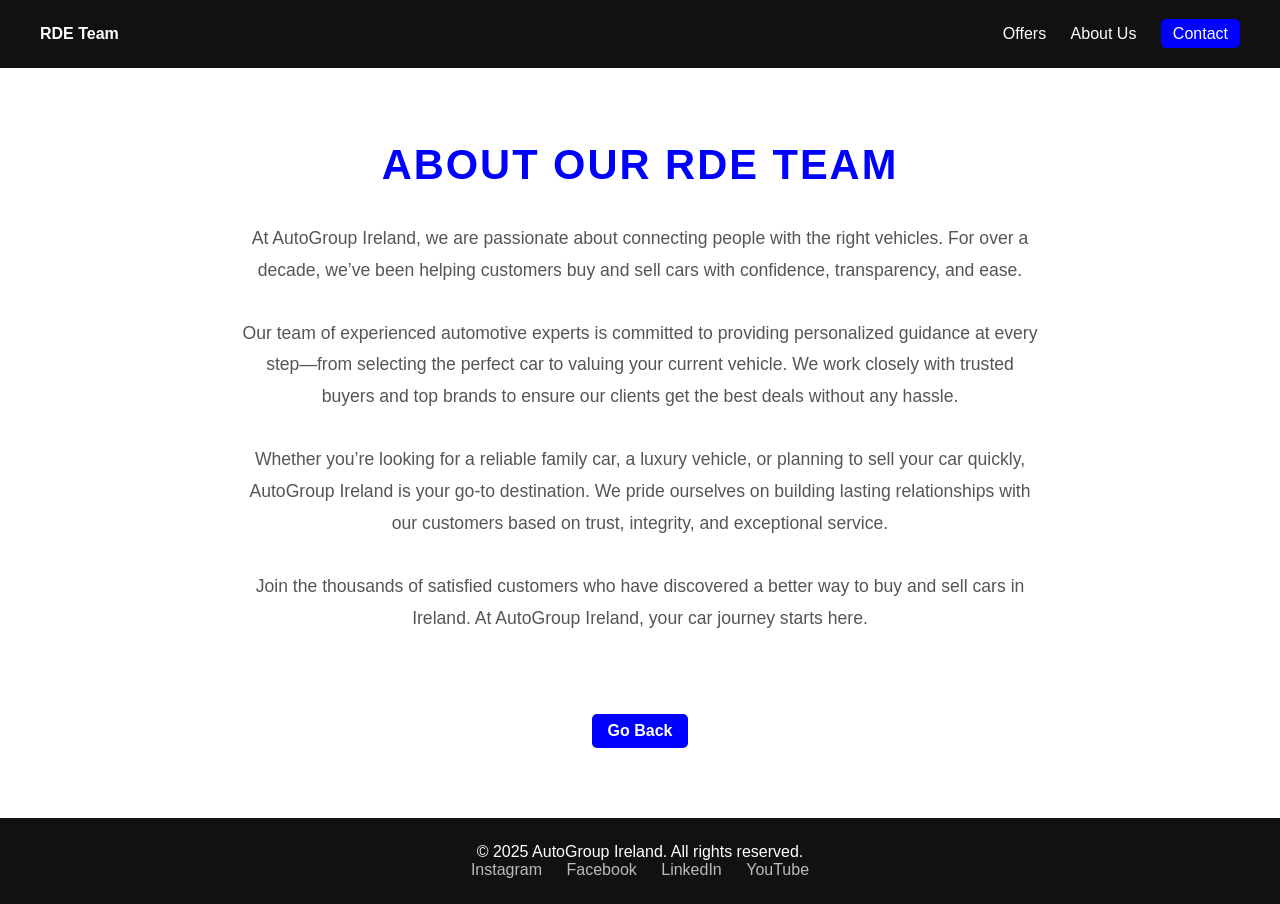
==== pages/about.html @ ccdbb1b0 "Add files via upload" ====
<!DOCTYPE html>
<html lang="en">
<head>
    <meta charset="UTF-8">
    <meta name="viewport" content="width=device-width, initial-scale=1.0">
    <title>Wheels On Fire</title>
    <link rel="stylesheet" href="../css/style.css" />
</head>
<body>
    <header class="navbar">
    <div class="logo">RDE Team</div>
    <nav>
      <a href="offers.html">Offers</a>
      <a href="about.html">About Us</a>
      <a href="contact.html" class="contact-btn">Contact</a>
    </nav>
    </header>

  <section class="bio">
    <div class="bio-text">
        <h1>About our RDE Team</h1>
        
        <p>At AutoGroup Ireland, we are passionate about connecting people with the right vehicles. For over a decade, we’ve been helping customers buy and sell cars with confidence, transparency, and ease.<br>

        <br>Our team of experienced automotive experts is committed to providing personalized guidance at every step—from selecting the perfect car to valuing your current vehicle. We work closely with trusted buyers and top brands to ensure our clients get the best deals without any hassle.<br>
        <br>Whether you’re looking for a reliable family car, a luxury vehicle, or planning to sell your car quickly, AutoGroup Ireland is your go-to destination. We pride ourselves on building lasting relationships with our customers based on trust, integrity, and exceptional service.<br>
        <br>Join the thousands of satisfied customers who have discovered a better way to buy and sell cars in Ireland. At AutoGroup Ireland, your car journey starts here.<br></p>
        
    </div>
  </section>
  <section class="nav-back-home-btn">
  <nav>
    <a href="../index.html" class="back-home-btn">Go Back</a>
  </nav></section>

  <footer>
    <p>© 2025 AutoGroup Ireland. All rights reserved.</p>
    <div class="socials">
      <a href="#">Instagram</a>
      <a href="#">Facebook</a>
      <a href="#">LinkedIn</a>
      <a href="#">YouTube</a>
    </div>
  </footer>
  
    

</body>
</html>
---- css/style.css ----
* { /* show all elements on the page. */
  margin: 0;
  padding: 0;
  box-sizing: border-box;
  font-family: "Helvetica Neue", Arial, sans-serif;
}

/* Main page style */
body {
  background-color: white;
  color: #222;
  
}

.logo {
  font-weight: bold;
    
}

/* Top navigation bar */
.navbar {
  background-color: #111;
  color: white;
  display: flex; /*(logo + links) to be aligned horizontally*/
  justify-content: space-between; /*pushes logo to left and links to right*/
  align-items: center; /*vertically centers them*/
  padding: 20px 30px;

  /* STICKY HEADER */
  position: relative;
  position: sticky;
  top: 0;
  z-index: 1000;/*which element appears on top of which. the z-index number decides how high that layer is*/
}

/* Links inside navbar */
.navbar nav a {
  color: white;
  text-decoration: none; /* to remove underlines */
  margin-left: 20px;
}

/* Contact button in the navbar */
.contact-btn {
  background-color: blue;
  color: white;
  padding: 6px 12px; /*internal indents to make the button bigger and easier to press*/
  border-radius: 5px;
}
/* Neon button */
.contact-btn:hover {
  box-shadow: 0 0 10px #fca311, 0 0 20px #fca311, 0 0 40px #fca311;
  /*text-shadow: 0 0 10px #fca311, 0 0 20px #fca311, 0 0 40px #fca311;*/
  transform: scale(1.05); 
  transition: 0.3s;
}

/* Big top section with background image */
.hero {
  position: relative; /* easily move blocks */
  height: 70vh;
  color: white;
  display: flex; /*enables flexbox layout, so child elements can be easily centered horizontally and vertically*/
  justify-content: center; /*in flexbox, this centers items horizontally*/
  align-items: center; /*in flexbox, this centers items vertically*/
  text-align: center; /*centers the text inside child elements horizontally*/
 /* VIDEO */
  overflow: hidden; /*prevents scrollbars if the video is slightly larger than the container*/
}

.hero-video {
  position: absolute; /*allows it to fill the hero area*/
  top: 0;
  left: 0;
  width: 100%;
  height: 100%;
  /* VIDEO */
  object-fit: cover;
  z-index: 0;
}

/* Text that goes on top of the image */
.hero-text {
  position: relative;
  z-index: 2; /*puts the text on top of the darkening*/
}

/* Dark shade over the background image */
.hero-overlay {
  position: absolute;
  top: 0;
  left: 0;
  right: 0;
  bottom: 0;
  background-color: rgba(0, 0, 0, 0.4);
  /* VIDEO */
  z-index: 1;
}

/* Button in the hero section */
.primary-btn {
  background-color: blue;
  color: white;
  border: none;
  padding: 10px 18px;
  border-radius: 5px;
  margin-top: 10px;
  cursor: pointer;
  font-weight: bold;
  transition: background-color 0.3s ease;
}

.primary-btn:hover { background-color: #fca311; color: black}

/* Section for search filters */
.search-section {
  text-align: center;
  padding: 30px 10px;
}

/* Group of dropdowns and button */
.filters {
  display: flex; /* puts them in a row */
  justify-content: center;
  flex-wrap: wrap; /* if the screen is narrow, elements will move to a new line*/
  gap: 10px;
  margin-top: 10px;
}

/* Style for dropdowns and button */
select, .search-btn {
  padding: 10px; /*adds space inside the element (between text and the border).This makes buttons and dropdowns look bigger and easier to click*/
  border: 1px solid #ccc; /*draws a thin gray border around the element*/
  border-radius: 6px;
}

/* Search button */
.search-btn {
  background-color: blue;
  color: white;
  border: none; /*removes the border we added earlier (1px solid #ccc)*/
  cursor: pointer; /*when you move the mouse over the button, the cursor changes to a hand icon, which tells users, “you can click this”*/
  transition: 0.3s;
}
.search-btn:hover {
  transform: scale(1.1); /*scales the image up by 10%, giving a subtle “zoom-in” effect on hover*/
  opacity: 1; /*makes the image fully opaque when hovered, making it visually pop*/
  background-color: #fca311;
  box-shadow: 0 4px 15px rgba(0,0,0,0.3);
}

/* Section with car brand logos */
.brands {
  display: grid;
  grid-template-columns: repeat(auto-fit, minmax(150px, 1fr));
  /*repeat() – repeats a pattern for the columns; 
  auto-fit – automatically fits as many columns as will fit in the container width. If the container is wide, more columns appear; if it’s narrow, fewer columns;
  150px → the minimum width of a column. It won’t shrink below 150px.
  1fr → the maximum width, which is 1 fraction of the available space. This makes the columns stretch evenly across the container*/
  gap: 20px; /*adds 15 pixels of space between the grid items, both horizontally and vertically*/
  padding: 40px; /*adds space inside the container around the grid. This ensures the logos aren’t flush with the edges*/
  text-align: center; /*centers the content inside each grid item*/
  background-color: #f8f8f8; /* subtle background to make logos stand out */
  border-radius: 15px; /* rounded container for a soft look */
}

.brand {
  background-color: white; /*white colour background*/
  padding: 20px; /*space inside, logos dont touch edges*/
  border-radius: 12px;
  box-shadow: 0 4px 12px rgba(0, 0, 0, 0.1);
  transition: transform 0.3s, box-shadow 0.3s;
}

/* Each logo */
.brand img {
  max-height: 150px;
  max-width: 100px;
  opacity: 0.9; /*makes the image slightly transparent. This is a subtle visual effect to make it less “harsh” on the page*/
  transition: transform 0.3s, opacity 0.3s, filters 0.3s;
  filter: grayscale(20%);/*subtle grayscale to unnify colours*/
}

.brand:hover {
  transform: translateY(-3px); /*lifts the box slightly*/
  box-shadow: 0 10px 20px rgba(0, 0, 0, 0.2);
}

.brand img:hover {
  transform: scale(1.1); /*scales the image up by 10%, giving a subtle “zoom-in” effect on hover*/
  opacity: 1; /*makes the image fully opaque when hovered, making it visually pop*/
  filter: grayscale(0%); /*full colour on hover*/
}

/* Cars list section */
.cars {
  background-color: #f9f9f9;
  text-align: center;
  padding: 40px 20px;
}

/* Grid for car cards */
.car-grid {
  display: grid;
  grid-template-columns: repeat(auto-fit, minmax(250px, 1fr));
  gap: 20px;
  margin-top: 20px;
}

/* Each car card box */
.car-card {
  background-color: white;
  border-radius: 10px;
  box-shadow: 0 4px 10px rgba(0, 0, 0, 0.1); /*adds a soft shadow under the card
    0 → horizontal offset (no shift sideways)
    4px → vertical offset (shadow falls downwards)
    10px → blur radius (softens the shadow)
    0.1 → color of the shadow with 10% opacity*/
  overflow: hidden; /*ensures that anything inside the card that goes beyond its borders (like images or text) is clipped*/
}

/* Car image */
.car-card img {
  width: 100%; /*the image will stretch to fill the entire width of its parent container (.car-card). This ensures the image aligns perfectly with the card edges*/
  height: 180px;
  object-fit: cover; /*the image fills the container without distortion*/
}

/* Car name and info */
.car-card h3 {
  margin: 10px 0 5px; /*10px → top margin: space above the car name.
    0 → right and left margins: no extra horizontal space.
    5px → bottom margin: small space between the car name and the paragraph below*/
}

.car-card p {
  color: #555;
  margin-bottom: 15px;
}

/* Footer (bottom of page) */
footer {
  background-color: #111;
  color: white;
  text-align: center;
  padding: 25px 10px;
  margin-top: 70px;
  
}

/* Social links */
footer .socials a {
  color: #bbb;
  text-decoration: none; /*removes the default underline from links, making them look cleaner*/
  margin: 0 10px; /*adds horizontal space of 10px on the left and right of each link*/
}

footer .socials a:hover {
  color: white;
}

/*Butoon Go Back in About page*/

.nav-back-home-btn nav {
  display: flex;             /* enable flexbox */
  justify-content: center;   /* center horizontally */
  margin-top: 20px;          /* optional spacing above */
}

.back-home-btn {
  background-color: blue;
  color: white;
  border: none;
  padding: 8px 16px;        /* smaller button if needed */
  border-radius: 5px;
  cursor: pointer;
  font-weight: bold;          /* fixed from 'solid' to bold */
  text-decoration: none;      /* remove underline just in case */
  transition: 0.3s;
}

.back-home-btn:hover {
  background-color: #005ce6; /* highlight on hover */
  transform: scale(1.05);
}

/* START ABOUT SEC */
.bio {
  background-color: white; /* soft light background for contrast */
  padding: 60px 20px;      
  display: flex;
  justify-content: center;
}

.bio-text {
  max-width: 800px;           /* limit width for readability */
  text-align: center;         /* center headings and text */
  font-family: 'Arial', sans-serif;
  line-height: 1.8;           /* improves readability */           
}

.bio-text h1 {
  font-size: 2.5rem;
  color: blue;            
  margin-bottom: 20px;
  text-transform: uppercase;
  letter-spacing: 2px;        /* spacing between letters */
}

.bio-text p {
  font-size: 1.1rem;
  color: #555;
}

.bio-text p br {
  line-height: 1.5em;         /* improves spacing between paragraphs */
}
/* STOP BIO SEC */

/* START CONTACT PAGE */
.contact-container {
  background: white;
  padding: 40px 30px;
  border-radius: 12px;
  box-shadow: 0 8px 25px rgba(0, 0, 0, 0.1);
  max-width: 500px;
  width: 100%;
  margin: 40px auto;
}

.contact-header h1 {
  text-align: center;
  color: #333;
  margin-bottom: 10px;
}

.contact-header h2 {
  text-align: center;
  color: #555;
  font-weight: 400;
  margin-bottom: 30px;
}

.contact-form form {
  display: flex;
  flex-direction: column;
}

.form-group {
  margin-bottom: 20px;
}

label {
  display: block;
  margin-bottom: 6px;
  font-weight: 600;
  color: #555;
}

input,
textarea {
  width: 100%;
  padding: 12px 15px;
  border: 1px solid #ccc;
  border-radius: 8px;
  font-size: 16px;
  transition: all 0.3s;
}

/* DOESNT WORK */
input:focus, 
textarea:focus {
  border-color: #007bff;
  box-shadow: 0 0 6px rgba(0,123,255,0.3);
  outline: none;
}

textarea {
  resize: none;
}

.form-button {
  text-align: center;
}

.submit-btn {
  background: #007bff;
  color: white;
  padding: 15px 30px;
  font-size: 16px;
  font-weight: 600;
  border: none;
  border-radius: 8px;
  cursor: pointer;
  transition: background 0.3s, transform 0.2s;
}

.submit-btn:hover {
  background: #0056b3;
  transform: translateY(-2px);
}

/* OFFERS SECTION */
body {
  font-family: Arial, Helvetica, sans-serif;
}

button {
  background-color: blue;
  color: white;
  border: none;
  padding: 15px 15px;
  border-radius: 5px;
  margin-top: 10px;
  cursor: pointer;
  font-weight: bold;
  transition: background-color 0.3s ease;
  font-size: 15px;
  
}

button:hover {
  background-color: #fca311;
  color: black
}

.page-heading {
  height: 450px;
  margin-top: 0px;
  text-align: center;
  background-image: url(https://wallpapercave.com/wp/wp12363799.jpg);
  background-size: cover;
  background-position: center;
}

.page-heading-text {
  font-size: 50px;
  font-weight: bold;
  color: white;
  -webkit-text-stroke: 2px black;
}


.content-bg,
.content-bg > * {
  margin: 0; /* Remove all default margins */
  background-color: #f9f9f9;  
}

.event-info {
  text-align: center;
}

.event-info-text {
  font-size: 16px;
  font-weight: bold;
  padding: 10px;
  
}

.event-description-offer {
  text-align: center;
  margin-top: 20px;
}

.description-offer{
  display: inline-block;
  width: 500px;
  height: 200px;
  border-radius: 12px;
  box-shadow: 0px 2px 5px rgba(0, 0, 0, 0.6);
  vertical-align: top;
  margin-right: 15px;
  padding-left: 12px;
  padding-right: 12px;
}

.description-offer-text {
  text-align: left;
}

/*  Responsive on different devices */
/* Mobile devices (width < 600px) */
@media (max-width: 600px) {

  /* Navbar becomes stacked */
  .navbar {
    flex-direction: column;
    text-align: center;
    padding: 15px;
  }

  .navbar nav a {
    margin: 10px;
    display: inline-block;
  }

  /* Hero */
  .hero {
    height: 55vh;
    padding: 15px;
  }

  .hero-text h1 {
    font-size: 1.6rem;
  }

  /* Filters stack vertically */
  .filters {
    flex-direction: column;
    width: 100%;
  }

  select,
  .search-btn {
    width: 100%;
    max-width: 300px;
  }

  /* Car grid becomes 1 column */
  .car-grid {
    grid-template-columns: 1fr;
  }

  /* Brands grid tighter */
  .brands {
    padding: 20px;
    grid-template-columns: repeat(auto-fit, minmax(120px, 1fr));
  }

  .brand img {
    max-height: 120px;
    max-width: 80px;
  }

  /* Bio section font size */
  .bio-text h1 {
    font-size: 1.8rem;
  }

  .bio-text p {
    font-size: 1rem;
  }

  /* Contact form width */
  .contact-container {
    padding: 20px;
    margin: 20px;
  }
}

/* Tablets (width between 600px and 1024px) */
@media (min-width: 600px) and (max-width: 1024px) {

  .navbar {
    padding: 18px 25px;
  }

  /* Hero */
  .hero {
    height: 65vh;
  }
  .hero-text h1 {
    font-size: 2rem;
  }

  /* Filters spaced evenly */
  .filters {
    gap: 15px;
  }

  /* Car grid = 2 columns */
  .car-grid {
    grid-template-columns: repeat(2, 1fr);
  }

  /* Brands grid moderate size */
  .brand img {
    max-height: 140px;
    max-width: 100px;
  }

  /* Contact form */
  .contact-container {
    max-width: 600px;
  }

  /* Bio */
  .bio-text p {
    font-size: 1.05rem;
  }
}

/* Desktop screens (width > 1024px) */
@media (min-width: 1024px) {

  .navbar {
    padding: 25px 40px;
  }

  /* Hero */
  .hero-text h1 {
    font-size: 2.5rem;
  }

  /* Car grid = 3-4 columns depending on width */
  .car-grid {
    grid-template-columns: repeat(auto-fit, minmax(250px, 1fr));
  }

  /* Brands nice spacing */
  .brands {
    padding: 50px;
  }

  .brand img {
    max-height: 150px;
    max-width: 110px;
  }

  /* Bio */
  .bio-text h1 {
    font-size: 2.6rem;
  }
}
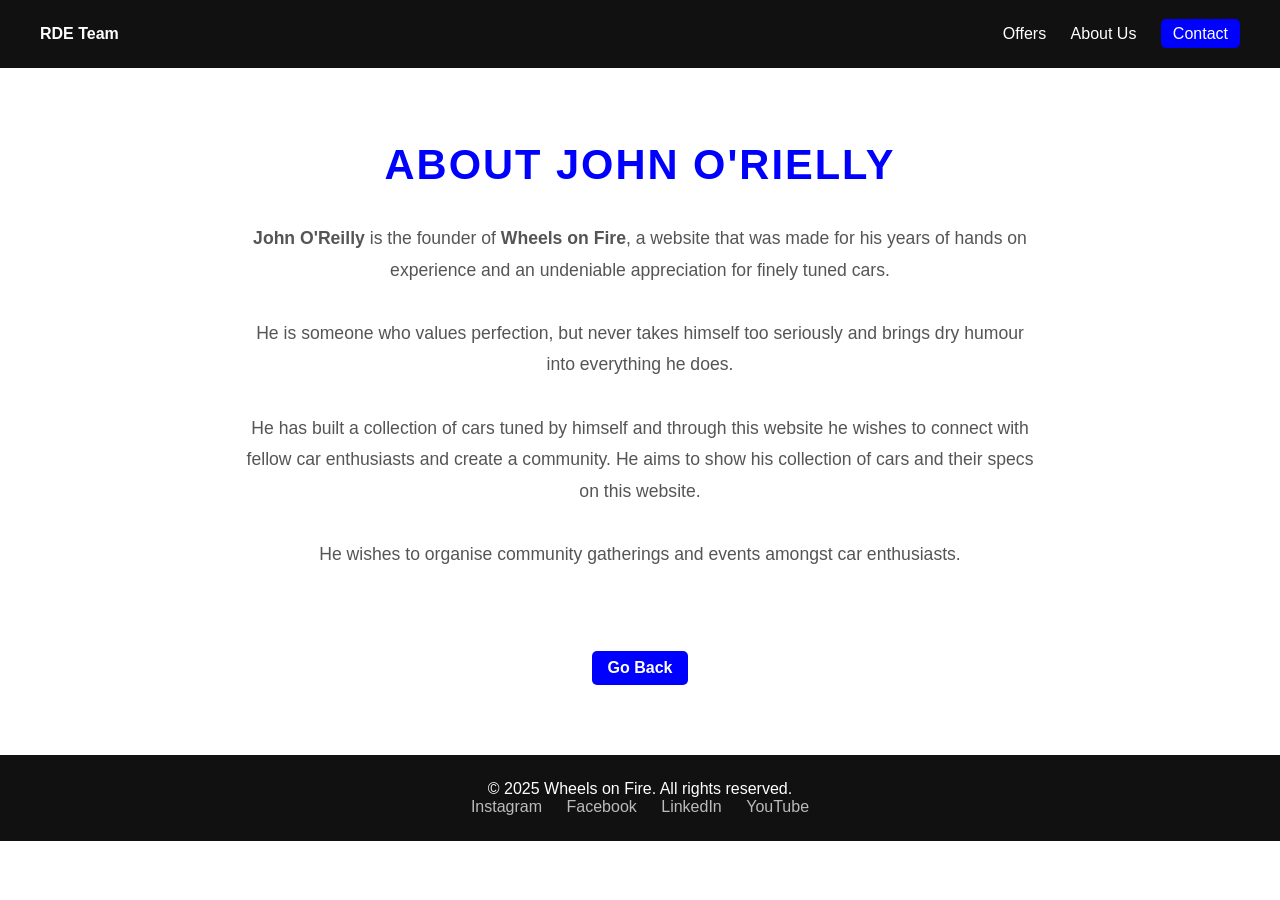
==== commit cce2806e: "Add files via upload" ====
--- a/pages/about.html
+++ b/pages/about.html
@@ -18,13 +18,13 @@
 
   <section class="bio">
     <div class="bio-text">
-        <h1>About our RDE Team</h1>
+        <h1>About John O'Rielly</h1>
         
-        <p>At AutoGroup Ireland, we are passionate about connecting people with the right vehicles. For over a decade, we’ve been helping customers buy and sell cars with confidence, transparency, and ease.<br>
+        <p><b>John O'Reilly</b> is the founder of <b>Wheels on Fire</b>, a website that was made for his years of hands on experience and an undeniable appreciation for finely tuned cars.<br>
 
-        <br>Our team of experienced automotive experts is committed to providing personalized guidance at every step—from selecting the perfect car to valuing your current vehicle. We work closely with trusted buyers and top brands to ensure our clients get the best deals without any hassle.<br>
-        <br>Whether you’re looking for a reliable family car, a luxury vehicle, or planning to sell your car quickly, AutoGroup Ireland is your go-to destination. We pride ourselves on building lasting relationships with our customers based on trust, integrity, and exceptional service.<br>
-        <br>Join the thousands of satisfied customers who have discovered a better way to buy and sell cars in Ireland. At AutoGroup Ireland, your car journey starts here.<br></p>
+        <br>He is someone who values perfection, but never takes himself too seriously and brings dry humour into everything he does.<br>
+        <br>He has built a collection of cars tuned by himself and through this website he wishes to connect with fellow car enthusiasts and create a community. He aims to show his collection of cars and their specs on this website.<br>
+        <br>He wishes to organise community gatherings and events amongst car enthusiasts. <br></p>
         
     </div>
   </section>
@@ -34,7 +34,7 @@
   </nav></section>
 
   <footer>
-    <p>© 2025 AutoGroup Ireland. All rights reserved.</p>
+    <p>© 2025 Wheels on Fire. All rights reserved.</p>
     <div class="socials">
       <a href="#">Instagram</a>
       <a href="#">Facebook</a>
